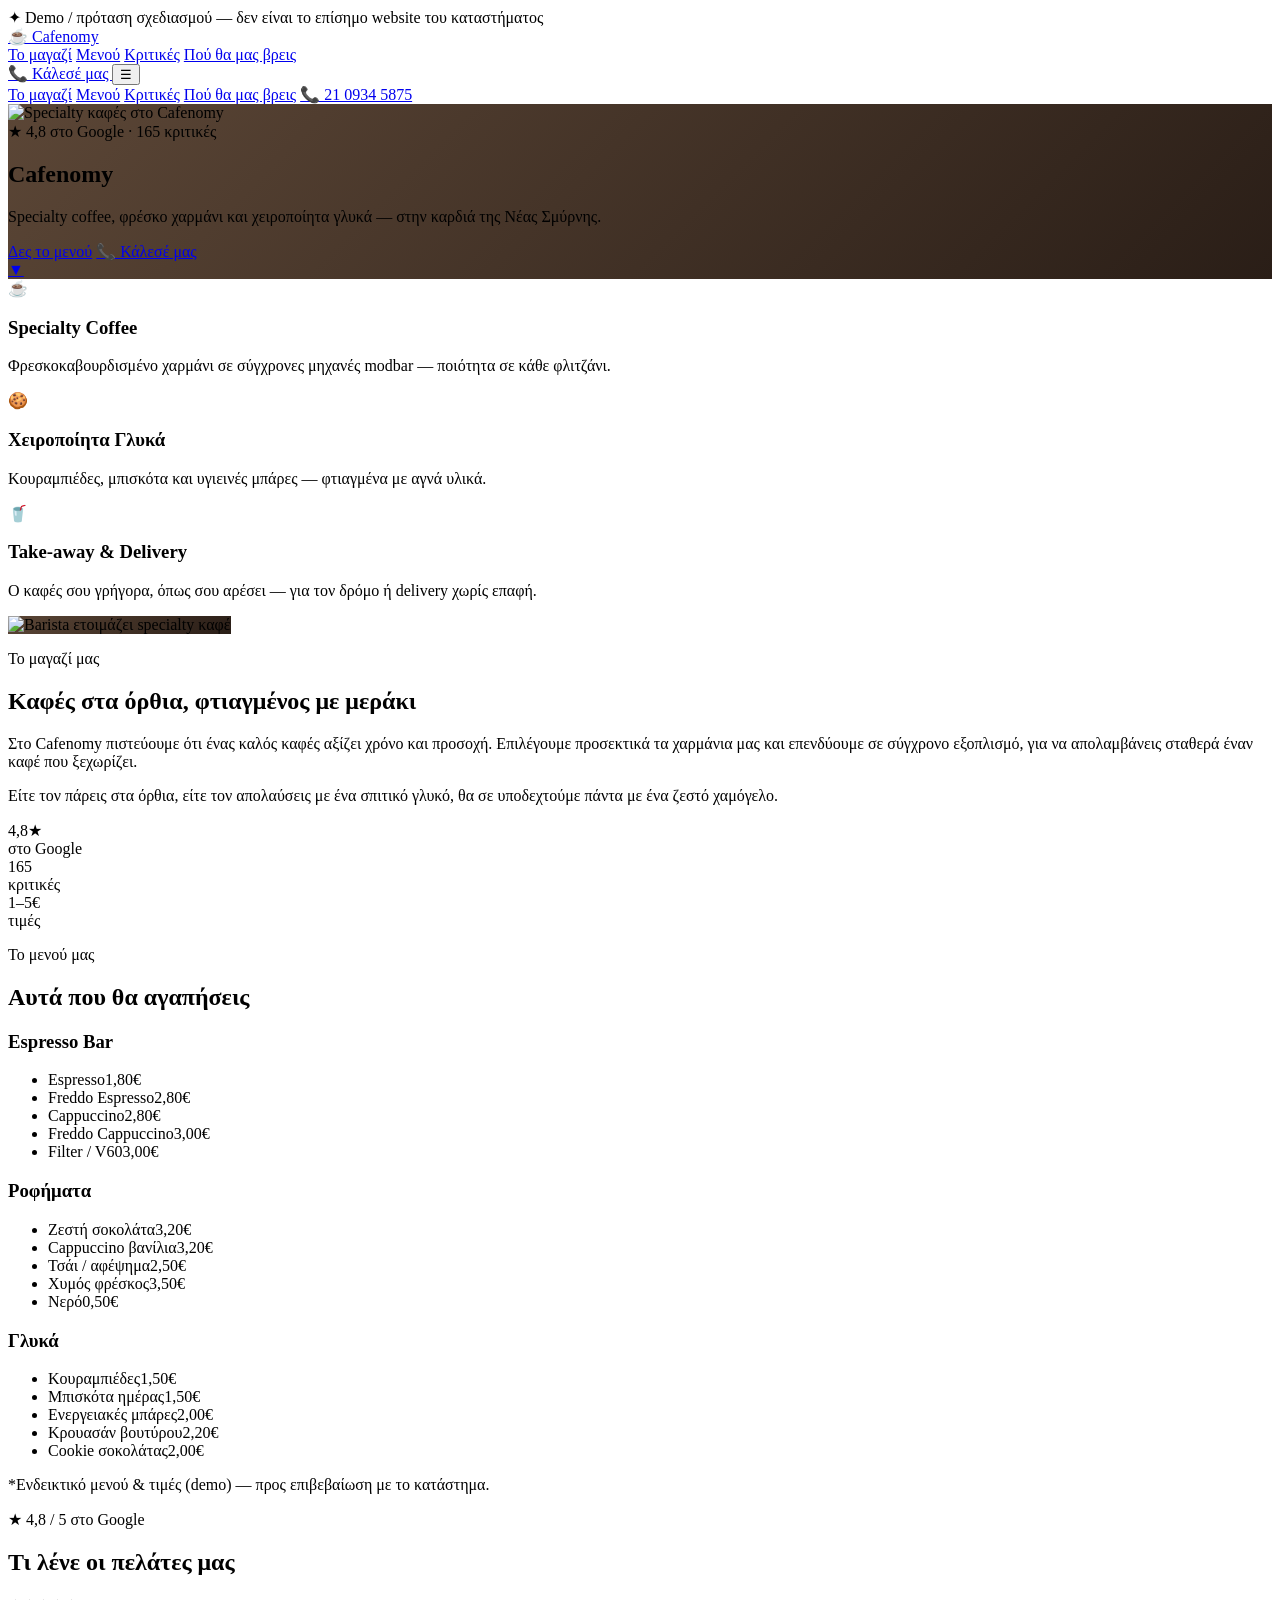
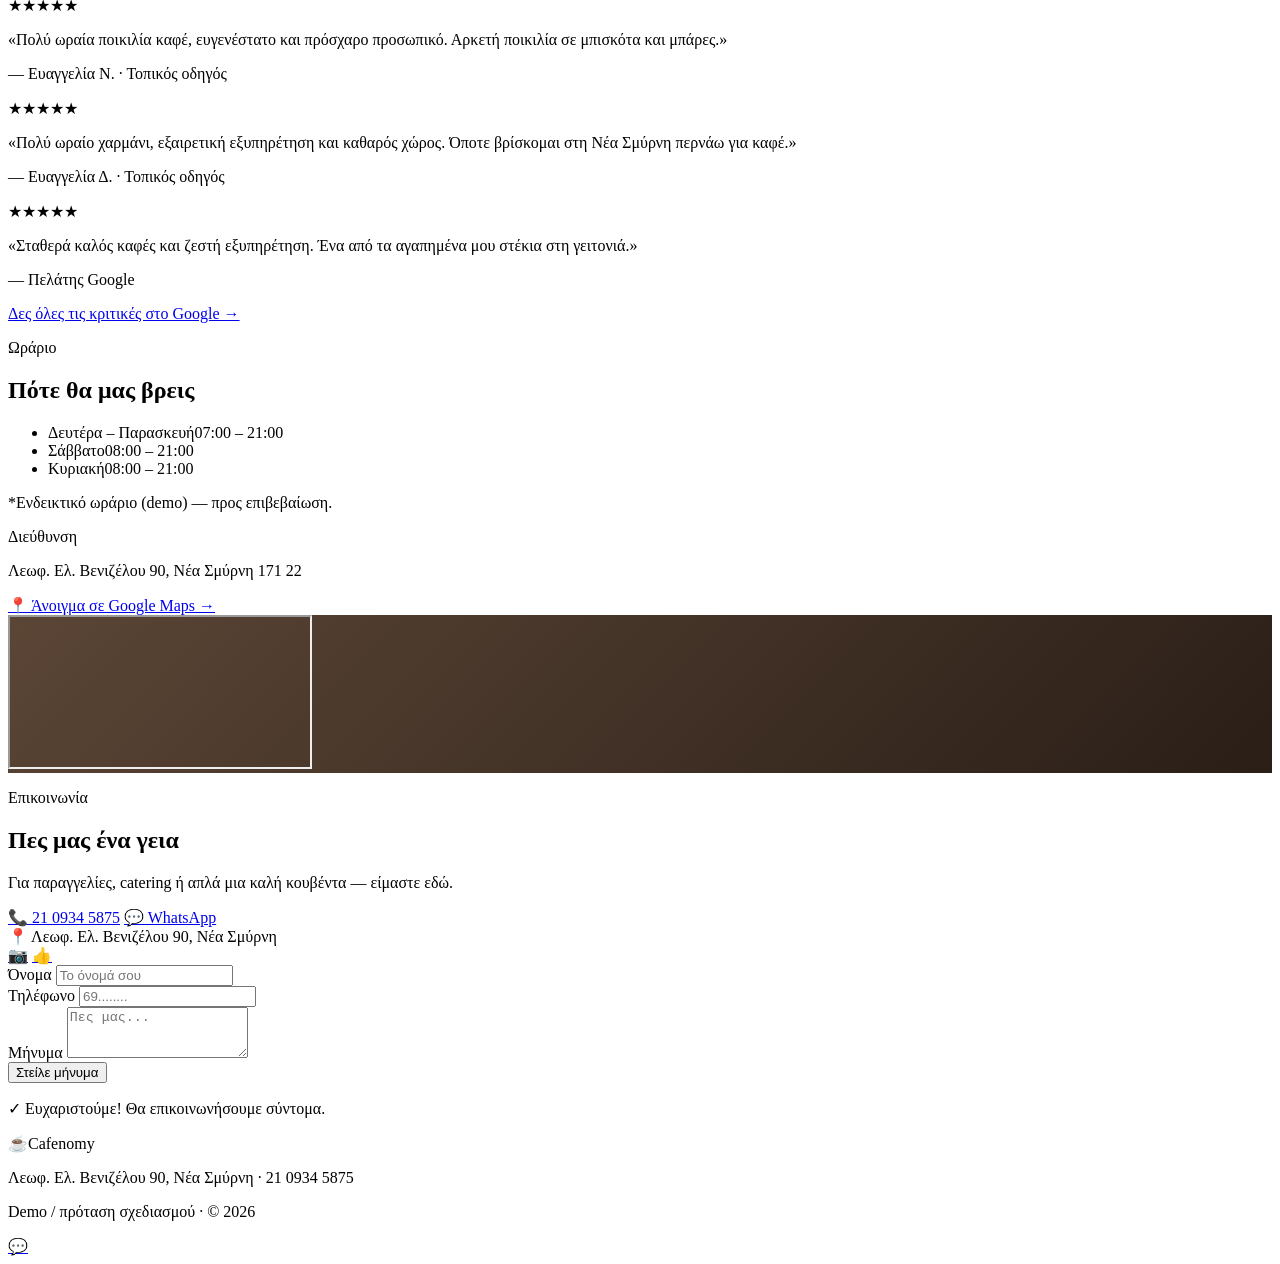
==== demos/cafenomy/index.html @ 2b259109 "Initial commit: Web Demos — demo websites για ΜΜΕ - demos/meraki-cafe: demo καφετέριας (φανταστικό) " ====
<!DOCTYPE html>
<html lang="el">
<head>
  <meta charset="UTF-8" />
  <meta name="viewport" content="width=device-width, initial-scale=1.0" />
  <title>Cafenomy — Specialty Coffee στη Νέα Σμύρνη</title>
  <meta name="description" content="Cafenomy: specialty coffee, φρέσκο χαρμάνι και χειροποίητα γλυκά στη Νέα Σμύρνη. Freddo espresso, κουραμπιέδες & take-away με 4,8★ στο Google." />

  <!-- Tailwind (CDN) -->
  <script src="https://cdn.tailwindcss.com"></script>
  <link rel="preconnect" href="https://fonts.googleapis.com" />
  <link rel="preconnect" href="https://fonts.gstatic.com" crossorigin />
  <link href="https://fonts.googleapis.com/css2?family=Playfair+Display:wght@500;600;700&family=Inter:wght@300;400;500;600&display=swap" rel="stylesheet" />

  <script>
    tailwind.config = {
      theme: {
        extend: {
          colors: {
            espresso: '#2a1e17', coffee: '#5b4636', caramel: '#c17c48',
            cream: '#f7f1e7', sand: '#efe4d3',
          },
          fontFamily: {
            display: ['"Playfair Display"', 'serif'],
            sans: ['Inter', 'system-ui', 'sans-serif'],
          },
        },
      },
    };
  </script>

  <style>
    html { scroll-behavior: smooth; }
    .hero-overlay { background: linear-gradient(180deg, rgba(42,30,23,.60) 0%, rgba(42,30,23,.40) 40%, rgba(42,30,23,.80) 100%); }
    .img-fallback { background: linear-gradient(135deg,#5b4636,#2a1e17); }
    .fade-up { opacity: 0; transform: translateY(24px); transition: all .7s ease; }
    .fade-up.show { opacity: 1; transform: translateY(0); }
  </style>
</head>

<body class="font-sans text-espresso bg-cream antialiased">

  <!-- Demo banner -->
  <div class="bg-espresso text-cream/80 text-center text-xs py-1.5 px-4">
    ✦ Demo / πρόταση σχεδιασμού — δεν είναι το επίσημο website του καταστήματος
  </div>

  <!-- ===== HEADER / NAV ===== -->
  <header id="top" class="sticky top-0 z-50 transition-all duration-300" data-nav>
    <nav class="max-w-6xl mx-auto px-5 py-4 flex items-center justify-between">
      <a href="#top" class="flex items-center gap-2">
        <span class="text-2xl">☕</span>
        <span class="font-display text-xl font-700 tracking-wide">Cafenomy</span>
      </a>
      <div class="hidden md:flex items-center gap-8 text-sm font-500">
        <a href="#about" class="hover:text-caramel transition">Το μαγαζί</a>
        <a href="#menu" class="hover:text-caramel transition">Μενού</a>
        <a href="#reviews" class="hover:text-caramel transition">Κριτικές</a>
        <a href="#visit" class="hover:text-caramel transition">Πού θα μας βρεις</a>
      </div>
      <a href="tel:+302109345875" class="hidden md:inline-block bg-caramel text-white text-sm font-600 px-5 py-2.5 rounded-full hover:bg-espresso transition">
        📞 Κάλεσέ μας
      </a>
      <button class="md:hidden text-2xl" onclick="document.getElementById('mobileMenu').classList.toggle('hidden')" aria-label="Μενού">☰</button>
    </nav>
    <div id="mobileMenu" class="hidden md:hidden bg-cream border-t border-sand">
      <div class="px-5 py-4 flex flex-col gap-4 text-sm font-500">
        <a href="#about" onclick="document.getElementById('mobileMenu').classList.add('hidden')">Το μαγαζί</a>
        <a href="#menu" onclick="document.getElementById('mobileMenu').classList.add('hidden')">Μενού</a>
        <a href="#reviews" onclick="document.getElementById('mobileMenu').classList.add('hidden')">Κριτικές</a>
        <a href="#visit" onclick="document.getElementById('mobileMenu').classList.add('hidden')">Πού θα μας βρεις</a>
        <a href="tel:+302109345875" class="text-caramel font-600">📞 21 0934 5875</a>
      </div>
    </div>
  </header>

  <!-- ===== HERO ===== -->
  <section class="relative h-[92vh] min-h-[560px] flex items-center justify-center text-center text-white img-fallback">
    <img src="https://images.unsplash.com/photo-1442512595331-e89e73853f31?auto=format&fit=crop&w=1920&q=80"
         alt="Specialty καφές στο Cafenomy" class="absolute inset-0 w-full h-full object-cover" />
    <div class="absolute inset-0 hero-overlay"></div>
    <div class="relative z-10 px-5 max-w-3xl">
      <div class="inline-flex items-center gap-2 bg-white/15 backdrop-blur px-4 py-1.5 rounded-full text-sm mb-6">
        <span class="text-caramel">★</span> 4,8 στο Google · 165 κριτικές
      </div>
      <h1 class="font-display text-5xl md:text-7xl font-700 leading-tight mb-5">Cafenomy</h1>
      <p class="text-lg md:text-xl text-cream/90 mb-9 font-300 max-w-xl mx-auto">
        Specialty coffee, φρέσκο χαρμάνι και χειροποίητα γλυκά — στην καρδιά της Νέας Σμύρνης.
      </p>
      <div class="flex flex-col sm:flex-row gap-4 justify-center">
        <a href="#menu" class="bg-caramel text-white font-600 px-8 py-3.5 rounded-full hover:bg-white hover:text-espresso transition">Δες το μενού</a>
        <a href="tel:+302109345875" class="border border-white/70 text-white font-600 px-8 py-3.5 rounded-full hover:bg-white hover:text-espresso transition">📞 Κάλεσέ μας</a>
      </div>
    </div>
    <a href="#highlights" class="absolute bottom-8 left-1/2 -translate-x-1/2 z-10 text-white/80 text-sm animate-bounce">▼</a>
  </section>

  <!-- ===== HIGHLIGHTS ===== -->
  <section id="highlights" class="max-w-6xl mx-auto px-5 py-20 grid md:grid-cols-3 gap-8">
    <div class="fade-up text-center p-6">
      <div class="text-4xl mb-4">☕</div>
      <h3 class="font-display text-xl font-600 mb-2">Specialty Coffee</h3>
      <p class="text-coffee/80 font-300">Φρεσκοκαβουρδισμένο χαρμάνι σε σύγχρονες μηχανές modbar — ποιότητα σε κάθε φλιτζάνι.</p>
    </div>
    <div class="fade-up text-center p-6">
      <div class="text-4xl mb-4">🍪</div>
      <h3 class="font-display text-xl font-600 mb-2">Χειροποίητα Γλυκά</h3>
      <p class="text-coffee/80 font-300">Κουραμπιέδες, μπισκότα και υγιεινές μπάρες — φτιαγμένα με αγνά υλικά.</p>
    </div>
    <div class="fade-up text-center p-6">
      <div class="text-4xl mb-4">🥤</div>
      <h3 class="font-display text-xl font-600 mb-2">Take-away & Delivery</h3>
      <p class="text-coffee/80 font-300">Ο καφές σου γρήγορα, όπως σου αρέσει — για τον δρόμο ή delivery χωρίς επαφή.</p>
    </div>
  </section>

  <!-- ===== ABOUT ===== -->
  <section id="about" class="bg-sand/60">
    <div class="max-w-6xl mx-auto px-5 py-20 grid md:grid-cols-2 gap-12 items-center">
      <div class="fade-up">
        <img src="https://images.unsplash.com/photo-1509042239860-f550ce710b93?auto=format&fit=crop&w=1200&q=80"
             alt="Barista ετοιμάζει specialty καφέ" class="rounded-2xl shadow-xl w-full h-[420px] object-cover img-fallback" />
      </div>
      <div class="fade-up">
        <p class="uppercase tracking-[0.25em] text-xs text-caramel font-600 mb-4">Το μαγαζί μας</p>
        <h2 class="font-display text-4xl font-700 mb-6 leading-snug">Καφές στα όρθια, φτιαγμένος με μεράκι</h2>
        <p class="text-coffee/90 font-300 mb-4 leading-relaxed">
          Στο Cafenomy πιστεύουμε ότι ένας καλός καφές αξίζει χρόνο και προσοχή.
          Επιλέγουμε προσεκτικά τα χαρμάνια μας και επενδύουμε σε σύγχρονο εξοπλισμό,
          για να απολαμβάνεις σταθερά έναν καφέ που ξεχωρίζει.
        </p>
        <p class="text-coffee/90 font-300 leading-relaxed">
          Είτε τον πάρεις στα όρθια, είτε τον απολαύσεις με ένα σπιτικό γλυκό,
          θα σε υποδεχτούμε πάντα με ένα ζεστό χαμόγελο.
        </p>
        <div class="flex gap-10 mt-8">
          <div><div class="font-display text-3xl font-700 text-caramel">4,8★</div><div class="text-sm text-coffee/70">στο Google</div></div>
          <div><div class="font-display text-3xl font-700 text-caramel">165</div><div class="text-sm text-coffee/70">κριτικές</div></div>
          <div><div class="font-display text-3xl font-700 text-caramel">1–5€</div><div class="text-sm text-coffee/70">τιμές</div></div>
        </div>
      </div>
    </div>
  </section>

  <!-- ===== MENU ===== -->
  <section id="menu" class="max-w-6xl mx-auto px-5 py-20">
    <div class="text-center mb-14 fade-up">
      <p class="uppercase tracking-[0.25em] text-xs text-caramel font-600 mb-3">Το μενού μας</p>
      <h2 class="font-display text-4xl font-700">Αυτά που θα αγαπήσεις</h2>
    </div>
    <div class="grid md:grid-cols-3 gap-10">
      <div class="fade-up">
        <h3 class="font-display text-2xl font-600 mb-6 pb-3 border-b-2 border-caramel/40">Espresso Bar</h3>
        <ul class="space-y-4">
          <li class="flex justify-between gap-4"><span>Espresso</span><span class="text-caramel font-600">1,80€</span></li>
          <li class="flex justify-between gap-4"><span>Freddo Espresso</span><span class="text-caramel font-600">2,80€</span></li>
          <li class="flex justify-between gap-4"><span>Cappuccino</span><span class="text-caramel font-600">2,80€</span></li>
          <li class="flex justify-between gap-4"><span>Freddo Cappuccino</span><span class="text-caramel font-600">3,00€</span></li>
          <li class="flex justify-between gap-4"><span>Filter / V60</span><span class="text-caramel font-600">3,00€</span></li>
        </ul>
      </div>
      <div class="fade-up">
        <h3 class="font-display text-2xl font-600 mb-6 pb-3 border-b-2 border-caramel/40">Ροφήματα</h3>
        <ul class="space-y-4">
          <li class="flex justify-between gap-4"><span>Ζεστή σοκολάτα</span><span class="text-caramel font-600">3,20€</span></li>
          <li class="flex justify-between gap-4"><span>Cappuccino βανίλια</span><span class="text-caramel font-600">3,20€</span></li>
          <li class="flex justify-between gap-4"><span>Τσάι / αφέψημα</span><span class="text-caramel font-600">2,50€</span></li>
          <li class="flex justify-between gap-4"><span>Χυμός φρέσκος</span><span class="text-caramel font-600">3,50€</span></li>
          <li class="flex justify-between gap-4"><span>Νερό</span><span class="text-caramel font-600">0,50€</span></li>
        </ul>
      </div>
      <div class="fade-up">
        <h3 class="font-display text-2xl font-600 mb-6 pb-3 border-b-2 border-caramel/40">Γλυκά</h3>
        <ul class="space-y-4">
          <li class="flex justify-between gap-4"><span>Κουραμπιέδες</span><span class="text-caramel font-600">1,50€</span></li>
          <li class="flex justify-between gap-4"><span>Μπισκότα ημέρας</span><span class="text-caramel font-600">1,50€</span></li>
          <li class="flex justify-between gap-4"><span>Ενεργειακές μπάρες</span><span class="text-caramel font-600">2,00€</span></li>
          <li class="flex justify-between gap-4"><span>Κρουασάν βουτύρου</span><span class="text-caramel font-600">2,20€</span></li>
          <li class="flex justify-between gap-4"><span>Cookie σοκολάτας</span><span class="text-caramel font-600">2,00€</span></li>
        </ul>
      </div>
    </div>
    <p class="text-center text-coffee/60 text-sm mt-12 fade-up">*Ενδεικτικό μενού & τιμές (demo) — προς επιβεβαίωση με το κατάστημα.</p>
  </section>

  <!-- ===== REVIEWS ===== -->
  <section id="reviews" class="bg-espresso py-20">
    <div class="max-w-6xl mx-auto px-5">
      <div class="text-center mb-14 fade-up">
        <p class="uppercase tracking-[0.25em] text-xs text-caramel font-600 mb-3">★ 4,8 / 5 στο Google</p>
        <h2 class="font-display text-4xl font-700 text-cream">Τι λένε οι πελάτες μας</h2>
      </div>
      <div class="grid md:grid-cols-3 gap-6">
        <div class="fade-up bg-cream/5 border border-cream/10 rounded-2xl p-7">
          <div class="text-caramel mb-3">★★★★★</div>
          <p class="text-cream/90 font-300 leading-relaxed mb-5">«Πολύ ωραία ποικιλία καφέ, ευγενέστατο και πρόσχαρο προσωπικό. Αρκετή ποικιλία σε μπισκότα και μπάρες.»</p>
          <p class="text-cream/60 text-sm font-500">— Ευαγγελία Ν. · Τοπικός οδηγός</p>
        </div>
        <div class="fade-up bg-cream/5 border border-cream/10 rounded-2xl p-7">
          <div class="text-caramel mb-3">★★★★★</div>
          <p class="text-cream/90 font-300 leading-relaxed mb-5">«Πολύ ωραίο χαρμάνι, εξαιρετική εξυπηρέτηση και καθαρός χώρος. Όποτε βρίσκομαι στη Νέα Σμύρνη περνάω για καφέ.»</p>
          <p class="text-cream/60 text-sm font-500">— Ευαγγελία Δ. · Τοπικός οδηγός</p>
        </div>
        <div class="fade-up bg-cream/5 border border-cream/10 rounded-2xl p-7">
          <div class="text-caramel mb-3">★★★★★</div>
          <p class="text-cream/90 font-300 leading-relaxed mb-5">«Σταθερά καλός καφές και ζεστή εξυπηρέτηση. Ένα από τα αγαπημένα μου στέκια στη γειτονιά.»</p>
          <p class="text-cream/60 text-sm font-500">— Πελάτης Google</p>
        </div>
      </div>
      <p class="text-center mt-10 fade-up">
        <a href="https://www.google.com/maps/place/Cafenomy" target="_blank" rel="noopener" class="text-caramel font-600 hover:text-cream transition">Δες όλες τις κριτικές στο Google →</a>
      </p>
    </div>
  </section>

  <!-- ===== VISIT ===== -->
  <section id="visit" class="max-w-6xl mx-auto px-5 py-20 grid md:grid-cols-2 gap-12">
    <div class="fade-up">
      <p class="uppercase tracking-[0.25em] text-xs text-caramel font-600 mb-4">Ωράριο</p>
      <h2 class="font-display text-4xl font-700 mb-8">Πότε θα μας βρεις</h2>
      <ul class="space-y-3 text-coffee/90">
        <li class="flex justify-between border-b border-sand pb-3"><span>Δευτέρα – Παρασκευή</span><span class="font-600">07:00 – 21:00</span></li>
        <li class="flex justify-between border-b border-sand pb-3"><span>Σάββατο</span><span class="font-600">08:00 – 21:00</span></li>
        <li class="flex justify-between border-b border-sand pb-3"><span>Κυριακή</span><span class="font-600">08:00 – 21:00</span></li>
      </ul>
      <p class="text-coffee/50 text-xs mt-3">*Ενδεικτικό ωράριο (demo) — προς επιβεβαίωση.</p>
      <div class="mt-8">
        <p class="uppercase tracking-[0.25em] text-xs text-caramel font-600 mb-3">Διεύθυνση</p>
        <p class="text-coffee/90">Λεωφ. Ελ. Βενιζέλου 90, Νέα Σμύρνη 171 22</p>
        <a href="https://www.google.com/maps/place/Cafenomy/@37.9393898,23.7125219,17z" target="_blank" rel="noopener"
           class="inline-block mt-3 text-caramel font-600 hover:text-espresso transition">📍 Άνοιγμα σε Google Maps →</a>
      </div>
    </div>
    <div class="fade-up rounded-2xl overflow-hidden shadow-xl h-[420px] img-fallback">
      <iframe title="Χάρτης — Cafenomy" class="w-full h-full border-0" loading="lazy" referrerpolicy="no-referrer-when-downgrade"
        src="https://www.openstreetmap.org/export/embed.html?bbox=23.7075%2C37.9369%2C23.7175%2C37.9419&layer=mapnik&marker=37.9393898%2C23.7125219">
      </iframe>
    </div>
  </section>

  <!-- ===== CONTACT ===== -->
  <section id="contact" class="bg-sand/60">
    <div class="max-w-5xl mx-auto px-5 py-20 grid md:grid-cols-2 gap-12 items-start">
      <div class="fade-up">
        <p class="uppercase tracking-[0.25em] text-xs text-caramel font-600 mb-4">Επικοινωνία</p>
        <h2 class="font-display text-4xl font-700 mb-6 leading-snug">Πες μας ένα γεια</h2>
        <p class="text-coffee/90 font-300 mb-8">Για παραγγελίες, catering ή απλά μια καλή κουβέντα — είμαστε εδώ.</p>
        <div class="space-y-4">
          <a href="tel:+302109345875" class="flex items-center gap-3 text-coffee hover:text-caramel transition"><span class="text-xl">📞</span> 21 0934 5875</a>
          <a href="https://wa.me/302109345875" target="_blank" rel="noopener" class="flex items-center gap-3 text-coffee hover:text-caramel transition"><span class="text-xl">💬</span> WhatsApp</a>
          <div class="flex items-center gap-3 text-coffee"><span class="text-xl">📍</span> Λεωφ. Ελ. Βενιζέλου 90, Νέα Σμύρνη</div>
          <div class="flex items-center gap-4 pt-2 text-2xl">
            <a href="#" aria-label="Instagram" class="hover:text-caramel transition">📷</a>
            <a href="#" aria-label="Facebook" class="hover:text-caramel transition">👍</a>
          </div>
        </div>
      </div>
      <form class="fade-up bg-cream p-8 rounded-2xl shadow-lg space-y-4" onsubmit="event.preventDefault(); this.reset(); document.getElementById('formMsg').classList.remove('hidden');">
        <div>
          <label class="block text-sm font-500 mb-1">Όνομα</label>
          <input type="text" required class="w-full px-4 py-3 rounded-lg border border-sand bg-white focus:border-caramel focus:outline-none" placeholder="Το όνομά σου" />
        </div>
        <div>
          <label class="block text-sm font-500 mb-1">Τηλέφωνο</label>
          <input type="tel" required class="w-full px-4 py-3 rounded-lg border border-sand bg-white focus:border-caramel focus:outline-none" placeholder="69........" />
        </div>
        <div>
          <label class="block text-sm font-500 mb-1">Μήνυμα</label>
          <textarea rows="3" class="w-full px-4 py-3 rounded-lg border border-sand bg-white focus:border-caramel focus:outline-none" placeholder="Πες μας..."></textarea>
        </div>
        <button type="submit" class="w-full bg-caramel text-white font-600 py-3.5 rounded-lg hover:bg-espresso transition">Στείλε μήνυμα</button>
        <p id="formMsg" class="hidden text-green-700 text-sm text-center">✓ Ευχαριστούμε! Θα επικοινωνήσουμε σύντομα.</p>
      </form>
    </div>
  </section>

  <!-- ===== FOOTER ===== -->
  <footer class="bg-espresso text-cream/80">
    <div class="max-w-6xl mx-auto px-5 py-12 flex flex-col md:flex-row justify-between items-center gap-6">
      <div class="flex items-center gap-2"><span class="text-2xl">☕</span><span class="font-display text-xl font-700 text-cream">Cafenomy</span></div>
      <p class="text-sm text-center">Λεωφ. Ελ. Βενιζέλου 90, Νέα Σμύρνη · 21 0934 5875</p>
      <p class="text-xs text-cream/50">Demo / πρόταση σχεδιασμού · © 2026</p>
    </div>
  </footer>

  <a href="https://wa.me/302109345875" target="_blank" rel="noopener"
     class="fixed bottom-6 right-6 z-50 bg-green-500 text-white w-14 h-14 rounded-full flex items-center justify-center text-2xl shadow-lg hover:scale-110 transition" aria-label="WhatsApp">💬</a>

  <script>
    const header = document.querySelector('[data-nav]');
    function onScroll() {
      if (window.scrollY > 40) header.classList.add('bg-cream', 'shadow-md');
      else header.classList.remove('bg-cream', 'shadow-md');
    }
    window.addEventListener('scroll', onScroll); onScroll();
    const io = new IntersectionObserver((entries) => {
      entries.forEach((e) => { if (e.isIntersecting) e.target.classList.add('show'); });
    }, { threshold: 0.15 });
    document.querySelectorAll('.fade-up').forEach((el) => io.observe(el));
  </script>
</body>
</html>
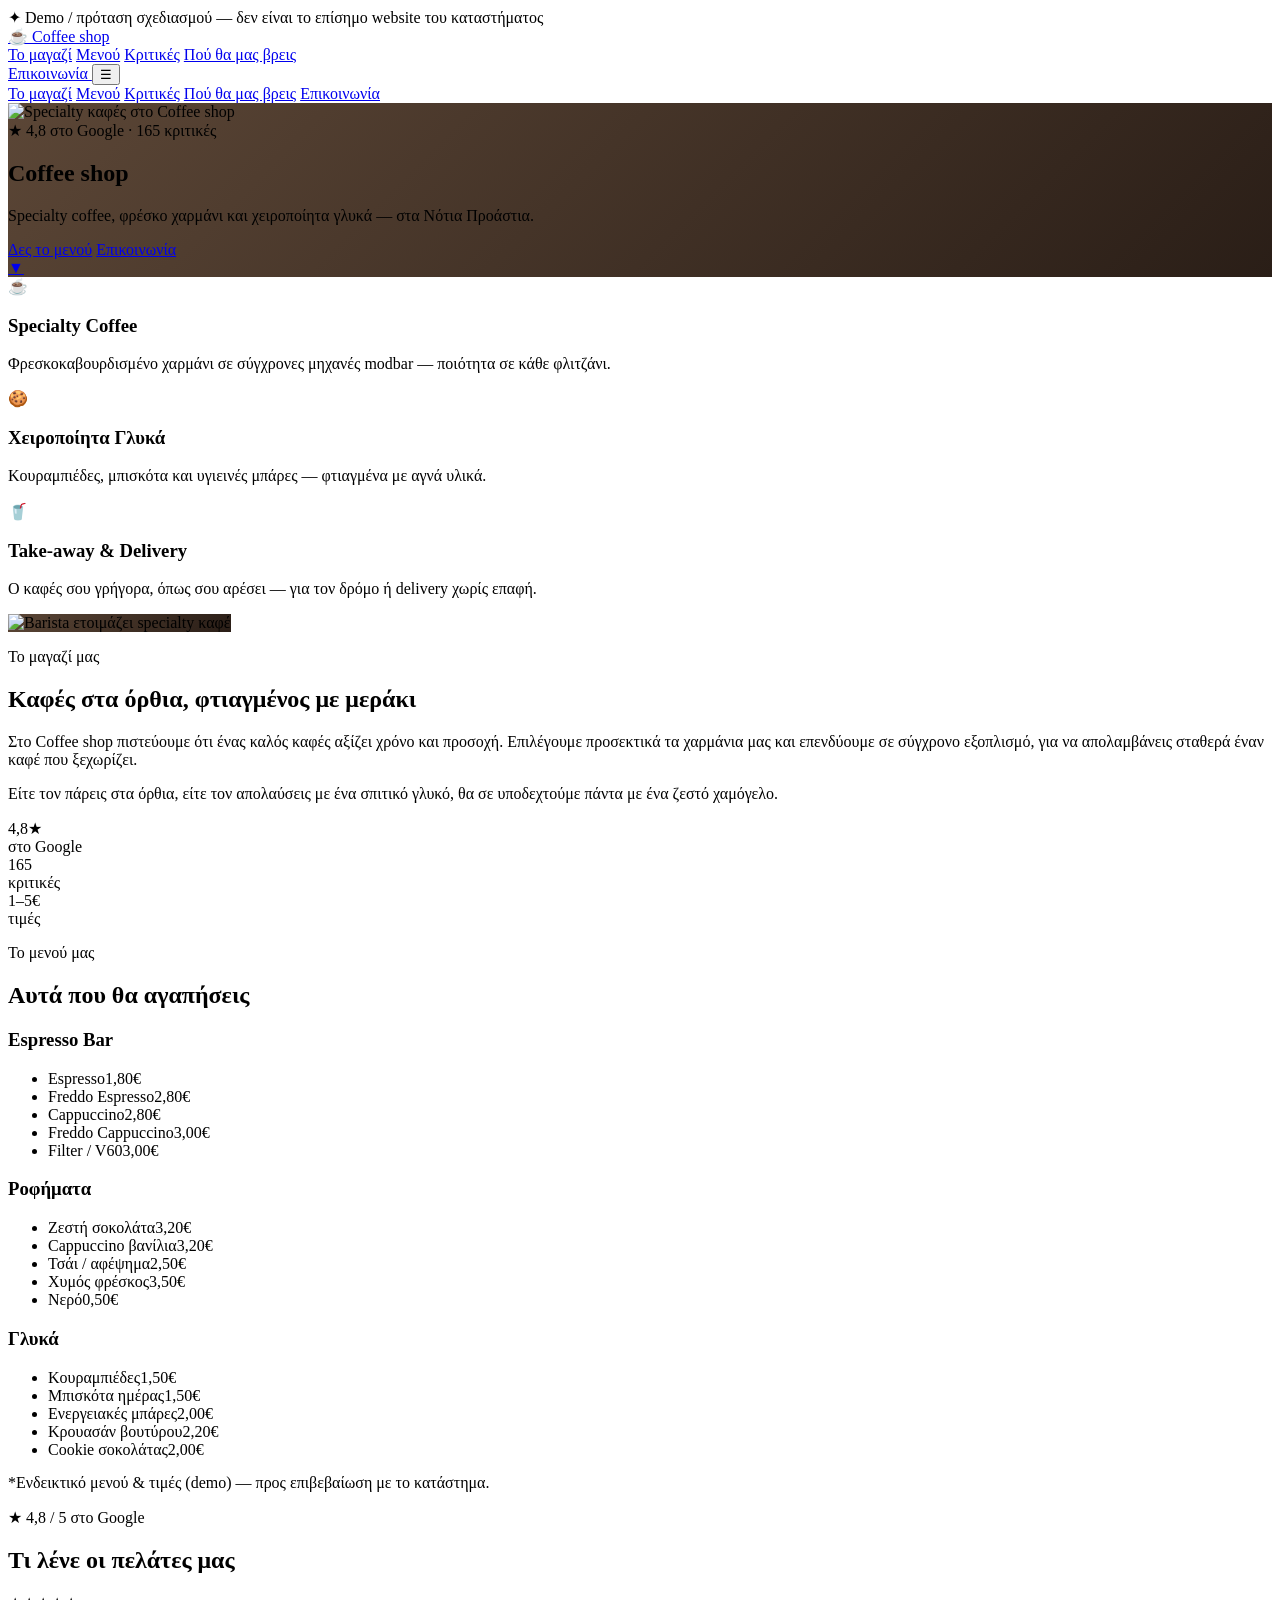
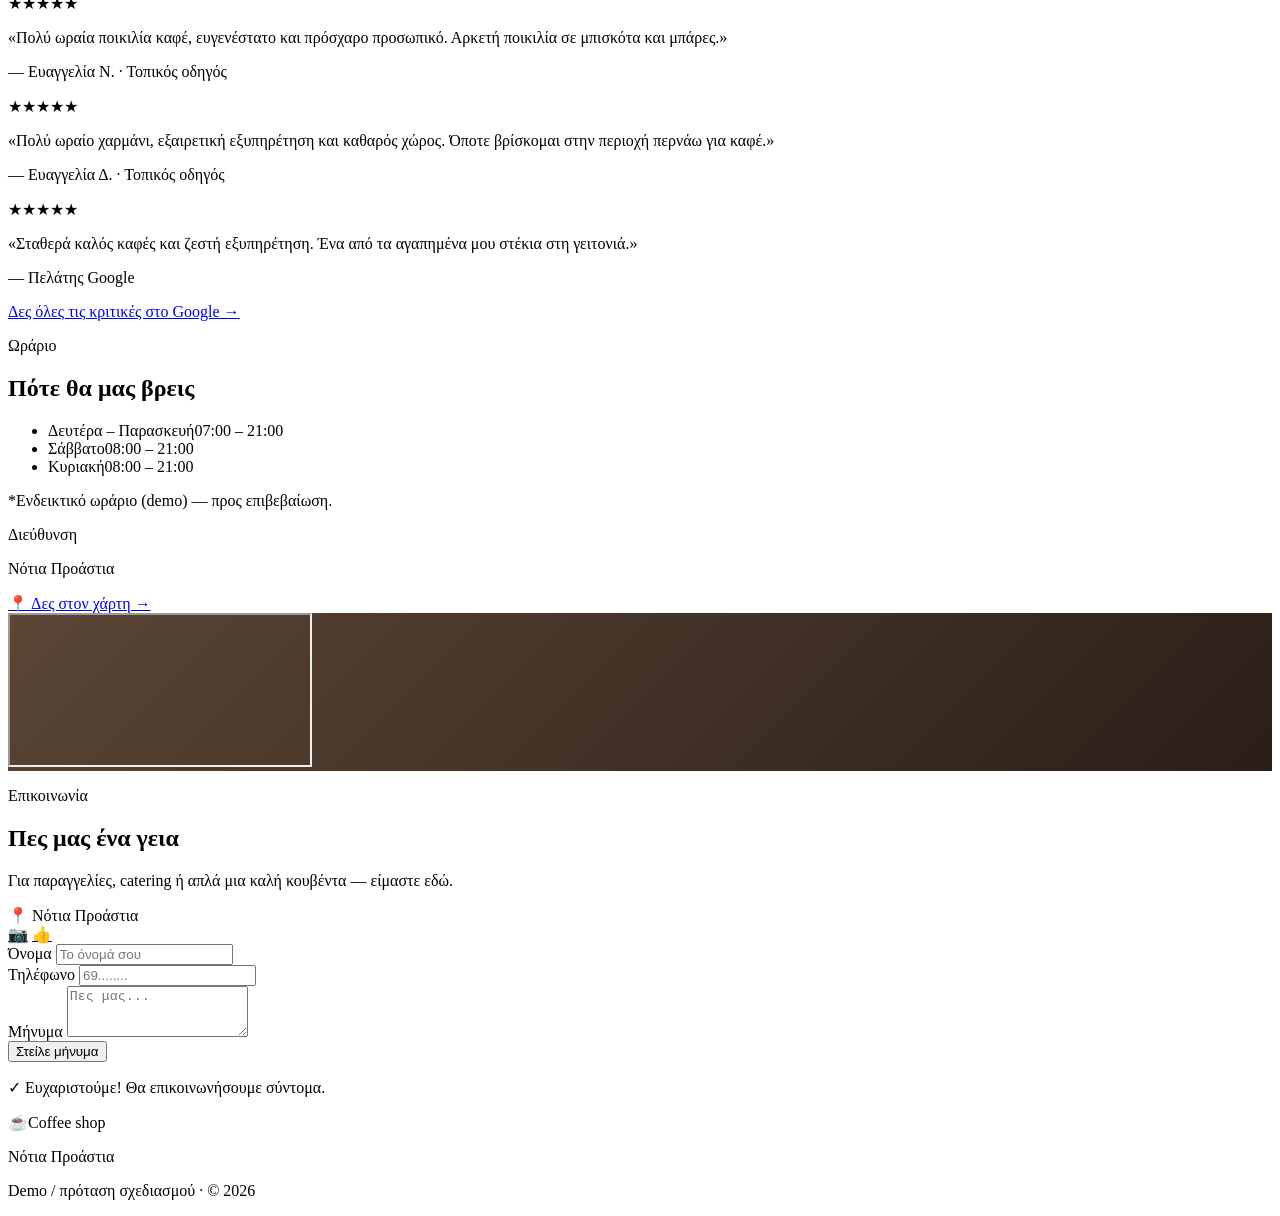
==== commit 491bfde0: "Coffee shop demo: αναβάθμιση & ετοιμασία για deploy - Scroll-reveal αναβαθμισμένο (stagger + reduced" ====
--- a/demos/cafenomy/index.html
+++ b/demos/cafenomy/index.html
@@ -3,8 +3,8 @@
 <head>
   <meta charset="UTF-8" />
   <meta name="viewport" content="width=device-width, initial-scale=1.0" />
-  <title>Cafenomy — Specialty Coffee στη Νέα Σμύρνη</title>
-  <meta name="description" content="Cafenomy: specialty coffee, φρέσκο χαρμάνι και χειροποίητα γλυκά στη Νέα Σμύρνη. Freddo espresso, κουραμπιέδες & take-away με 4,8★ στο Google." />
+  <title>Coffee shop — Specialty Coffee στα Νότια Προάστια</title>
+  <meta name="description" content="Coffee shop: specialty coffee, φρέσκο χαρμάνι και χειροποίητα γλυκά στα Νότια Προάστια. Freddo espresso, κουραμπιέδες & take-away." />
 
   <!-- Tailwind (CDN) -->
   <script src="https://cdn.tailwindcss.com"></script>
@@ -33,8 +33,19 @@
     html { scroll-behavior: smooth; }
     .hero-overlay { background: linear-gradient(180deg, rgba(42,30,23,.60) 0%, rgba(42,30,23,.40) 40%, rgba(42,30,23,.80) 100%); }
     .img-fallback { background: linear-gradient(135deg,#5b4636,#2a1e17); }
-    .fade-up { opacity: 0; transform: translateY(24px); transition: all .7s ease; }
+    /* Scroll-reveal — κομψό & επαγγελματικό (fade + slide, με stagger) */
+    .fade-up {
+      opacity: 0;
+      transform: translateY(42px);
+      transition: opacity .9s cubic-bezier(.16,1,.3,1), transform .9s cubic-bezier(.16,1,.3,1);
+      transition-delay: var(--reveal-delay, 0s);
+      will-change: opacity, transform;
+    }
     .fade-up.show { opacity: 1; transform: translateY(0); }
+    /* Σεβασμός σε όσους έχουν «λιγότερη κίνηση» στις ρυθμίσεις τους */
+    @media (prefers-reduced-motion: reduce) {
+      .fade-up { opacity: 1; transform: none; transition: none; }
+    }
   </style>
 </head>
 
@@ -50,7 +61,7 @@
     <nav class="max-w-6xl mx-auto px-5 py-4 flex items-center justify-between">
       <a href="#top" class="flex items-center gap-2">
         <span class="text-2xl">☕</span>
-        <span class="font-display text-xl font-700 tracking-wide">Cafenomy</span>
+        <span class="font-display text-xl font-700 tracking-wide">Coffee shop</span>
       </a>
       <div class="hidden md:flex items-center gap-8 text-sm font-500">
         <a href="#about" class="hover:text-caramel transition">Το μαγαζί</a>
@@ -58,8 +69,8 @@
         <a href="#reviews" class="hover:text-caramel transition">Κριτικές</a>
         <a href="#visit" class="hover:text-caramel transition">Πού θα μας βρεις</a>
       </div>
-      <a href="tel:+302109345875" class="hidden md:inline-block bg-caramel text-white text-sm font-600 px-5 py-2.5 rounded-full hover:bg-espresso transition">
-        📞 Κάλεσέ μας
+      <a href="#contact" class="hidden md:inline-block bg-caramel text-white text-sm font-600 px-5 py-2.5 rounded-full hover:bg-espresso transition">
+        Επικοινωνία
       </a>
       <button class="md:hidden text-2xl" onclick="document.getElementById('mobileMenu').classList.toggle('hidden')" aria-label="Μενού">☰</button>
     </nav>
@@ -69,7 +80,7 @@
         <a href="#menu" onclick="document.getElementById('mobileMenu').classList.add('hidden')">Μενού</a>
         <a href="#reviews" onclick="document.getElementById('mobileMenu').classList.add('hidden')">Κριτικές</a>
         <a href="#visit" onclick="document.getElementById('mobileMenu').classList.add('hidden')">Πού θα μας βρεις</a>
-        <a href="tel:+302109345875" class="text-caramel font-600">📞 21 0934 5875</a>
+        <a href="#contact" onclick="document.getElementById('mobileMenu').classList.add('hidden')" class="text-caramel font-600">Επικοινωνία</a>
       </div>
     </div>
   </header>
@@ -77,19 +88,19 @@
   <!-- ===== HERO ===== -->
   <section class="relative h-[92vh] min-h-[560px] flex items-center justify-center text-center text-white img-fallback">
     <img src="https://images.unsplash.com/photo-1442512595331-e89e73853f31?auto=format&fit=crop&w=1920&q=80"
-         alt="Specialty καφές στο Cafenomy" class="absolute inset-0 w-full h-full object-cover" />
+         alt="Specialty καφές στο Coffee shop" class="absolute inset-0 w-full h-full object-cover" />
     <div class="absolute inset-0 hero-overlay"></div>
     <div class="relative z-10 px-5 max-w-3xl">
       <div class="inline-flex items-center gap-2 bg-white/15 backdrop-blur px-4 py-1.5 rounded-full text-sm mb-6">
         <span class="text-caramel">★</span> 4,8 στο Google · 165 κριτικές
       </div>
-      <h1 class="font-display text-5xl md:text-7xl font-700 leading-tight mb-5">Cafenomy</h1>
+      <h1 class="font-display text-5xl md:text-7xl font-700 leading-tight mb-5">Coffee shop</h1>
       <p class="text-lg md:text-xl text-cream/90 mb-9 font-300 max-w-xl mx-auto">
-        Specialty coffee, φρέσκο χαρμάνι και χειροποίητα γλυκά — στην καρδιά της Νέας Σμύρνης.
+        Specialty coffee, φρέσκο χαρμάνι και χειροποίητα γλυκά — στα Νότια Προάστια.
       </p>
       <div class="flex flex-col sm:flex-row gap-4 justify-center">
         <a href="#menu" class="bg-caramel text-white font-600 px-8 py-3.5 rounded-full hover:bg-white hover:text-espresso transition">Δες το μενού</a>
-        <a href="tel:+302109345875" class="border border-white/70 text-white font-600 px-8 py-3.5 rounded-full hover:bg-white hover:text-espresso transition">📞 Κάλεσέ μας</a>
+        <a href="#contact" class="border border-white/70 text-white font-600 px-8 py-3.5 rounded-full hover:bg-white hover:text-espresso transition">Επικοινωνία</a>
       </div>
     </div>
     <a href="#highlights" class="absolute bottom-8 left-1/2 -translate-x-1/2 z-10 text-white/80 text-sm animate-bounce">▼</a>
@@ -125,7 +136,7 @@
         <p class="uppercase tracking-[0.25em] text-xs text-caramel font-600 mb-4">Το μαγαζί μας</p>
         <h2 class="font-display text-4xl font-700 mb-6 leading-snug">Καφές στα όρθια, φτιαγμένος με μεράκι</h2>
         <p class="text-coffee/90 font-300 mb-4 leading-relaxed">
-          Στο Cafenomy πιστεύουμε ότι ένας καλός καφές αξίζει χρόνο και προσοχή.
+          Στο Coffee shop πιστεύουμε ότι ένας καλός καφές αξίζει χρόνο και προσοχή.
           Επιλέγουμε προσεκτικά τα χαρμάνια μας και επενδύουμε σε σύγχρονο εξοπλισμό,
           για να απολαμβάνεις σταθερά έναν καφέ που ξεχωρίζει.
         </p>
@@ -198,7 +209,7 @@
         </div>
         <div class="fade-up bg-cream/5 border border-cream/10 rounded-2xl p-7">
           <div class="text-caramel mb-3">★★★★★</div>
-          <p class="text-cream/90 font-300 leading-relaxed mb-5">«Πολύ ωραίο χαρμάνι, εξαιρετική εξυπηρέτηση και καθαρός χώρος. Όποτε βρίσκομαι στη Νέα Σμύρνη περνάω για καφέ.»</p>
+          <p class="text-cream/90 font-300 leading-relaxed mb-5">«Πολύ ωραίο χαρμάνι, εξαιρετική εξυπηρέτηση και καθαρός χώρος. Όποτε βρίσκομαι στην περιοχή περνάω για καφέ.»</p>
           <p class="text-cream/60 text-sm font-500">— Ευαγγελία Δ. · Τοπικός οδηγός</p>
         </div>
         <div class="fade-up bg-cream/5 border border-cream/10 rounded-2xl p-7">
@@ -208,7 +219,7 @@
         </div>
       </div>
       <p class="text-center mt-10 fade-up">
-        <a href="https://www.google.com/maps/place/Cafenomy" target="_blank" rel="noopener" class="text-caramel font-600 hover:text-cream transition">Δες όλες τις κριτικές στο Google →</a>
+        <a href="#" class="text-caramel font-600 hover:text-cream transition">Δες όλες τις κριτικές στο Google →</a>
       </p>
     </div>
   </section>
@@ -226,14 +237,14 @@
       <p class="text-coffee/50 text-xs mt-3">*Ενδεικτικό ωράριο (demo) — προς επιβεβαίωση.</p>
       <div class="mt-8">
         <p class="uppercase tracking-[0.25em] text-xs text-caramel font-600 mb-3">Διεύθυνση</p>
-        <p class="text-coffee/90">Λεωφ. Ελ. Βενιζέλου 90, Νέα Σμύρνη 171 22</p>
-        <a href="https://www.google.com/maps/place/Cafenomy/@37.9393898,23.7125219,17z" target="_blank" rel="noopener"
-           class="inline-block mt-3 text-caramel font-600 hover:text-espresso transition">📍 Άνοιγμα σε Google Maps →</a>
+        <p class="text-coffee/90">Νότια Προάστια</p>
+        <a href="https://www.google.com/maps/search/καφετέρια+νότια+προάστια+Αθήνα" target="_blank" rel="noopener"
+           class="inline-block mt-3 text-caramel font-600 hover:text-espresso transition">📍 Δες στον χάρτη →</a>
       </div>
     </div>
     <div class="fade-up rounded-2xl overflow-hidden shadow-xl h-[420px] img-fallback">
-      <iframe title="Χάρτης — Cafenomy" class="w-full h-full border-0" loading="lazy" referrerpolicy="no-referrer-when-downgrade"
-        src="https://www.openstreetmap.org/export/embed.html?bbox=23.7075%2C37.9369%2C23.7175%2C37.9419&layer=mapnik&marker=37.9393898%2C23.7125219">
+      <iframe title="Χάρτης — Νότια Προάστια" class="w-full h-full border-0" loading="lazy" referrerpolicy="no-referrer-when-downgrade"
+        src="https://www.openstreetmap.org/export/embed.html?bbox=23.68%2C37.83%2C23.78%2C37.95&layer=mapnik">
       </iframe>
     </div>
   </section>
@@ -246,9 +257,7 @@
         <h2 class="font-display text-4xl font-700 mb-6 leading-snug">Πες μας ένα γεια</h2>
         <p class="text-coffee/90 font-300 mb-8">Για παραγγελίες, catering ή απλά μια καλή κουβέντα — είμαστε εδώ.</p>
         <div class="space-y-4">
-          <a href="tel:+302109345875" class="flex items-center gap-3 text-coffee hover:text-caramel transition"><span class="text-xl">📞</span> 21 0934 5875</a>
-          <a href="https://wa.me/302109345875" target="_blank" rel="noopener" class="flex items-center gap-3 text-coffee hover:text-caramel transition"><span class="text-xl">💬</span> WhatsApp</a>
-          <div class="flex items-center gap-3 text-coffee"><span class="text-xl">📍</span> Λεωφ. Ελ. Βενιζέλου 90, Νέα Σμύρνη</div>
+          <div class="flex items-center gap-3 text-coffee"><span class="text-xl">📍</span> Νότια Προάστια</div>
           <div class="flex items-center gap-4 pt-2 text-2xl">
             <a href="#" aria-label="Instagram" class="hover:text-caramel transition">📷</a>
             <a href="#" aria-label="Facebook" class="hover:text-caramel transition">👍</a>
@@ -277,25 +286,37 @@
   <!-- ===== FOOTER ===== -->
   <footer class="bg-espresso text-cream/80">
     <div class="max-w-6xl mx-auto px-5 py-12 flex flex-col md:flex-row justify-between items-center gap-6">
-      <div class="flex items-center gap-2"><span class="text-2xl">☕</span><span class="font-display text-xl font-700 text-cream">Cafenomy</span></div>
-      <p class="text-sm text-center">Λεωφ. Ελ. Βενιζέλου 90, Νέα Σμύρνη · 21 0934 5875</p>
+      <div class="flex items-center gap-2"><span class="text-2xl">☕</span><span class="font-display text-xl font-700 text-cream">Coffee shop</span></div>
+      <p class="text-sm text-center">Νότια Προάστια</p>
       <p class="text-xs text-cream/50">Demo / πρόταση σχεδιασμού · © 2026</p>
     </div>
   </footer>
 
-  <a href="https://wa.me/302109345875" target="_blank" rel="noopener"
-     class="fixed bottom-6 right-6 z-50 bg-green-500 text-white w-14 h-14 rounded-full flex items-center justify-center text-2xl shadow-lg hover:scale-110 transition" aria-label="WhatsApp">💬</a>
-
-  <script>
+<script>
     const header = document.querySelector('[data-nav]');
     function onScroll() {
       if (window.scrollY > 40) header.classList.add('bg-cream', 'shadow-md');
       else header.classList.remove('bg-cream', 'shadow-md');
     }
     window.addEventListener('scroll', onScroll); onScroll();
+    // Scroll-reveal: εμφανίζει κάθε στοιχείο όταν μπαίνει στην οθόνη (μία φορά)
     const io = new IntersectionObserver((entries) => {
-      entries.forEach((e) => { if (e.isIntersecting) e.target.classList.add('show'); });
-    }, { threshold: 0.15 });
+      entries.forEach((e) => {
+        if (e.isIntersecting) { e.target.classList.add('show'); io.unobserve(e.target); }
+      });
+    }, { threshold: 0.12, rootMargin: '0px 0px -8% 0px' });
+
+    // Auto-stagger: αδέρφια στοιχεία εμφανίζονται ένα-ένα, με μικρή σειρά
+    const groups = new Map();
+    document.querySelectorAll('.fade-up').forEach((el) => {
+      const p = el.parentElement;
+      if (!groups.has(p)) groups.set(p, []);
+      groups.get(p).push(el);
+    });
+    groups.forEach((els) => {
+      if (els.length > 1) els.forEach((el, i) => el.style.setProperty('--reveal-delay', (i * 0.1) + 's'));
+    });
+
     document.querySelectorAll('.fade-up').forEach((el) => io.observe(el));
   </script>
 </body>
